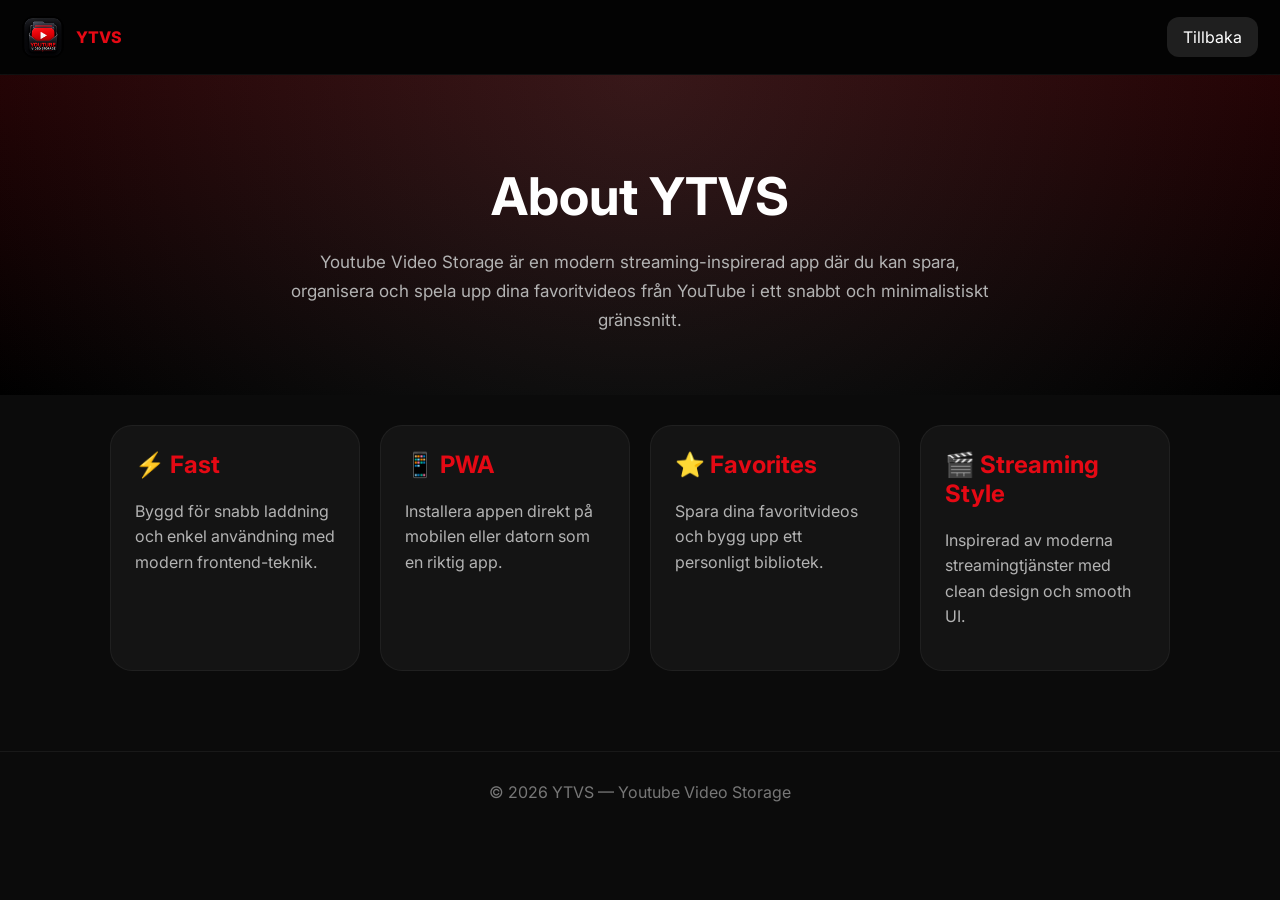
==== about/index.html @ 68c84b3e "Rename index.html to index.html" ====
<!DOCTYPE html>
<html lang="sv">
<head>
<meta charset="UTF-8">
<meta name="viewport" content="width=device-width, initial-scale=1.0">
<title>Om YTVS</title>

<link href="https://fonts.googleapis.com/css2?family=Inter:wght@300;400;600;700;800&display=swap" rel="stylesheet">

<style>

:root{
  --bg:#0b0b0b;
  --card:#141414;
  --accent:#e50914;
  --text:#ffffff;
  --muted:#b3b3b3;
}

*{
  box-sizing:border-box;
}

body{
  margin:0;
  font-family:'Inter',sans-serif;
  background:var(--bg);
  color:var(--text);
}

.nav{
  position:sticky;
  top:0;
  display:flex;
  justify-content:space-between;
  align-items:center;
  padding:16px 22px;
  background:rgba(0,0,0,.7);
  backdrop-filter:blur(12px);
  border-bottom:1px solid rgba(255,255,255,.05);
}

.logo{
  display:flex;
  align-items:center;
  gap:12px;
  font-weight:800;
  color:var(--accent);
}

.logo img{
  width:42px;
  height:42px;
  border-radius:12px;
}

.nav a{
  color:white;
  text-decoration:none;
  background:#1f1f1f;
  padding:10px 16px;
  border-radius:12px;
  transition:.2s;
}

.nav a:hover{
  background:var(--accent);
}

.hero{
  padding:90px 24px 60px;
  text-align:center;
  background:
  linear-gradient(to bottom,rgba(229,9,20,.15),transparent),
  radial-gradient(circle at top,#1a1a1a,#000);
}

.hero h1{
  font-size:52px;
  margin:0;
}

.hero p{
  color:var(--muted);
  max-width:700px;
  margin:20px auto 0;
  line-height:1.7;
  font-size:17px;
}

.container{
  max-width:1100px;
  margin:auto;
  padding:30px 20px 80px;
}

.grid{
  display:grid;
  grid-template-columns:repeat(auto-fit,minmax(250px,1fr));
  gap:20px;
}

.card{
  background:var(--card);
  padding:24px;
  border-radius:22px;
  border:1px solid rgba(255,255,255,.05);
  transition:.25s ease;
}

.card:hover{
  transform:translateY(-6px);
  box-shadow:0 10px 30px rgba(0,0,0,.4);
}

.card h2{
  margin-top:0;
  color:var(--accent);
}

.card p{
  color:var(--muted);
  line-height:1.6;
}

.footer{
  text-align:center;
  padding:30px;
  color:#777;
  border-top:1px solid rgba(255,255,255,.06);
}

@media(max-width:700px){

  .hero h1{
    font-size:36px;
  }

  .hero p{
    font-size:15px;
  }

}

</style>
</head>
<body>

<div class="nav">

  <div class="logo">
    <img src="../icon-512.png" alt="logo">
    <span>YTVS</span>
  </div>

  <a href="../index.html">Tillbaka</a>

</div>

<section class="hero">

  <h1>About YTVS</h1>

  <p>
    Youtube Video Storage är en modern streaming-inspirerad app
    där du kan spara, organisera och spela upp dina favoritvideos
    från YouTube i ett snabbt och minimalistiskt gränssnitt.
  </p>

</section>

<div class="container">

  <div class="grid">

    <div class="card">
      <h2>⚡ Fast</h2>
      <p>
        Byggd för snabb laddning och enkel användning med modern frontend-teknik.
      </p>
    </div>

    <div class="card">
      <h2>📱 PWA</h2>
      <p>
        Installera appen direkt på mobilen eller datorn som en riktig app.
      </p>
    </div>

    <div class="card">
      <h2>⭐ Favorites</h2>
      <p>
        Spara dina favoritvideos och bygg upp ett personligt bibliotek.
      </p>
    </div>

    <div class="card">
      <h2>🎬 Streaming Style</h2>
      <p>
        Inspirerad av moderna streamingtjänster med clean design och smooth UI.
      </p>
    </div>

  </div>

</div>

<div class="footer">
  © 2026 YTVS — Youtube Video Storage
</div>

</body>
</html>
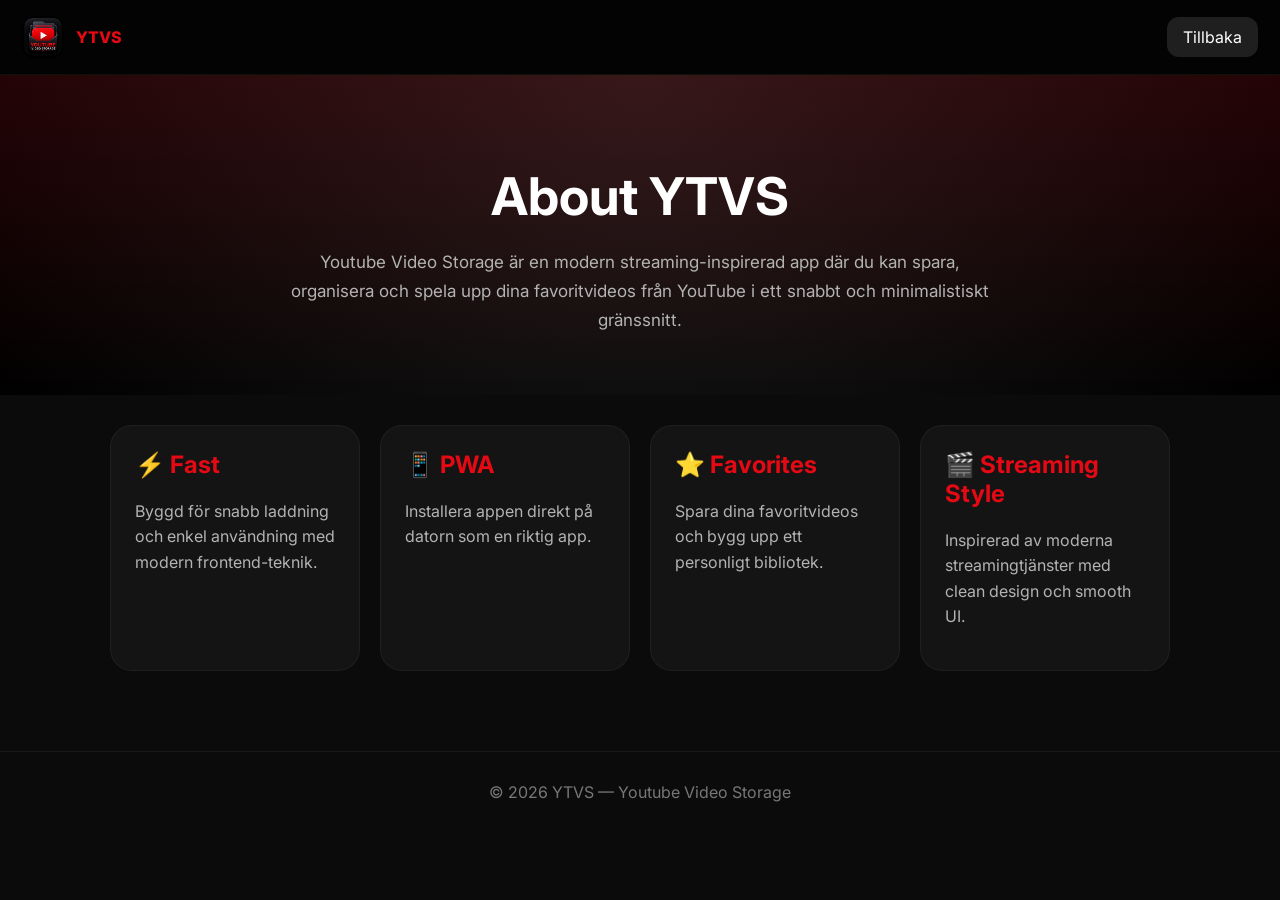
==== commit 15da93f5: "Update index.html" ====
--- a/about/index.html
+++ b/about/index.html
@@ -154,7 +154,7 @@
     <span>YTVS</span>
   </div>
 
-  <a href="../index.html">Tillbaka</a>
+  <a href="/">Tillbaka</a>
 
 </div>
 
@@ -184,7 +184,7 @@
     <div class="card">
       <h2>📱 PWA</h2>
       <p>
-        Installera appen direkt på mobilen eller datorn som en riktig app.
+        Installera appen direkt på datorn som en riktig app.
       </p>
     </div>
 
